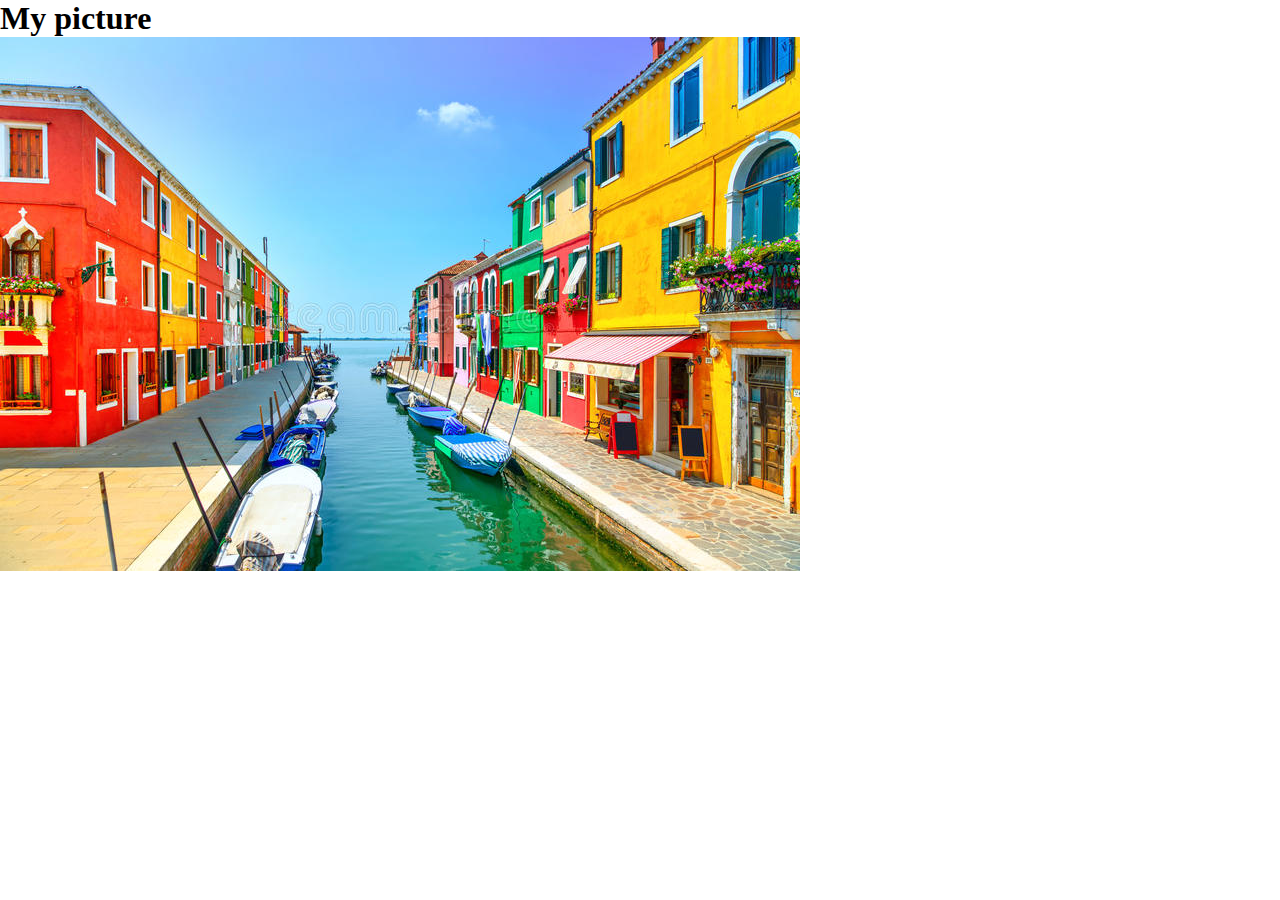
==== index.html @ 94208e84 "setup completed" ====
<!DOCTYPE html>
<html lang="en">
<head>
    <meta charset="UTF-8">
    <meta name="viewport" content="width=device-width, initial-scale=1.0">
    <title>Document</title>
    <link rel="stylesheet" href="style.css">
</head>
<body>
    <h1>My picture</h1>
    <div class="container">
        <div class="row">
            <img src="images/A.jpg" alt="">
        </div>
    </div>
</body>
</html>
---- style.css ----
*{
    margin: 0;
    padding: 0;
    box-sizing: border-box;
}
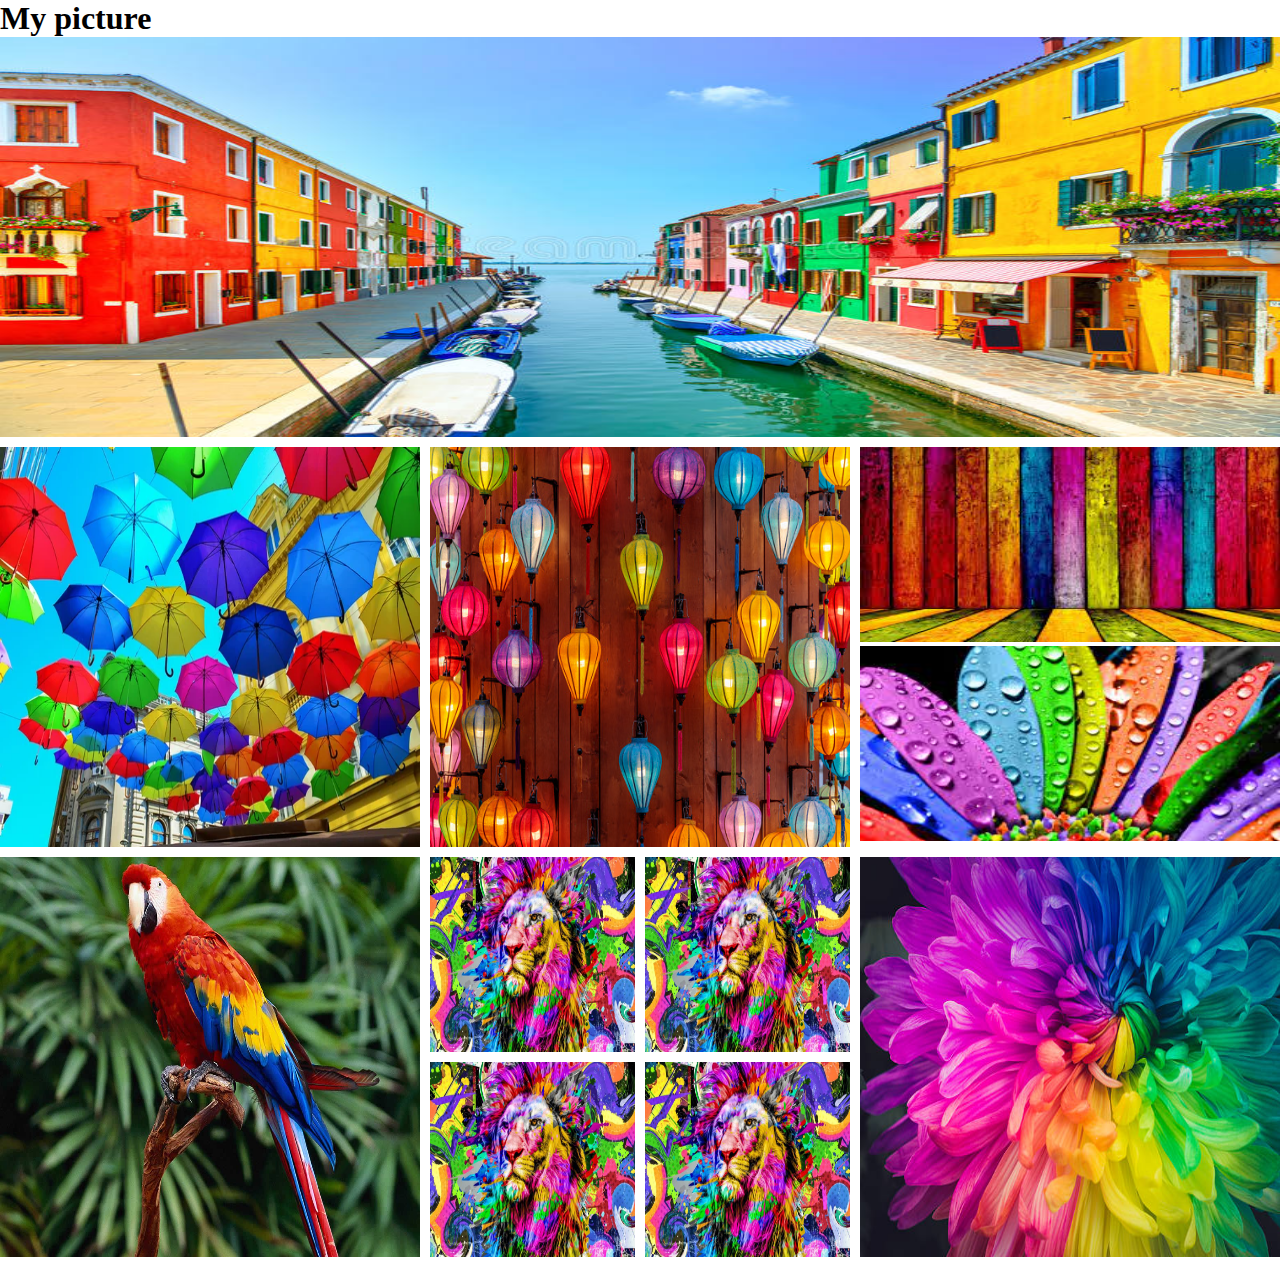
==== commit 5e39394b: "image" ====
--- a/index.html
+++ b/index.html
@@ -12,6 +12,33 @@
         <div class="row">
             <img src="images/A.jpg" alt="">
         </div>
+
+        <div class="row">
+            <div>
+                <img src="images/B.jpg" alt="">                
+            </div>
+            <div>
+                <img src="images/C.jpg" alt="">
+            </div>
+            <div class="vartical-div">
+                <img src="images/D.jpg" alt="">
+                <img src="images/E.jpg" alt="">
+            </div>
+        </div>
+        <div class="row">
+            <div>
+                <img src="images/F.jpg" alt="">
+            </div>
+            <div class="square-collage">
+                <img src="images/G.jpg" alt="">
+                <img src="images/G.jpg" alt="">
+                <img src="images/G.jpg" alt="">
+                <img src="images/G.jpg" alt="">
+            </div>
+            <div>
+                <img src="images/H.jpg" alt="">
+            </div>
+        </div>
     </div>
 </body>
 </html>--- a/style.css
+++ b/style.css
@@ -1,5 +1,29 @@
 *{
     margin: 0;
     padding: 0;
-    box-sizing: border-box;
+    /* box-sizing: border-box; */
+}
+.row{
+    height: 400px;
+    display: flex;
+    gap: 10px;
+    margin-bottom: 10px;
+}
+
+.row > div{
+    flex: 1;
+}
+img{
+    width: 100%;
+    height: 100%;
+    /* object-fit: cover; */
+}
+.vartical-div img{
+    height: calc((100% - 10px) / 2);
+    /* height: 50%; */
+}
+.square-collage{
+    display: grid;
+    grid-template-columns: repeat(2,1fr);
+    gap: 10px;
 }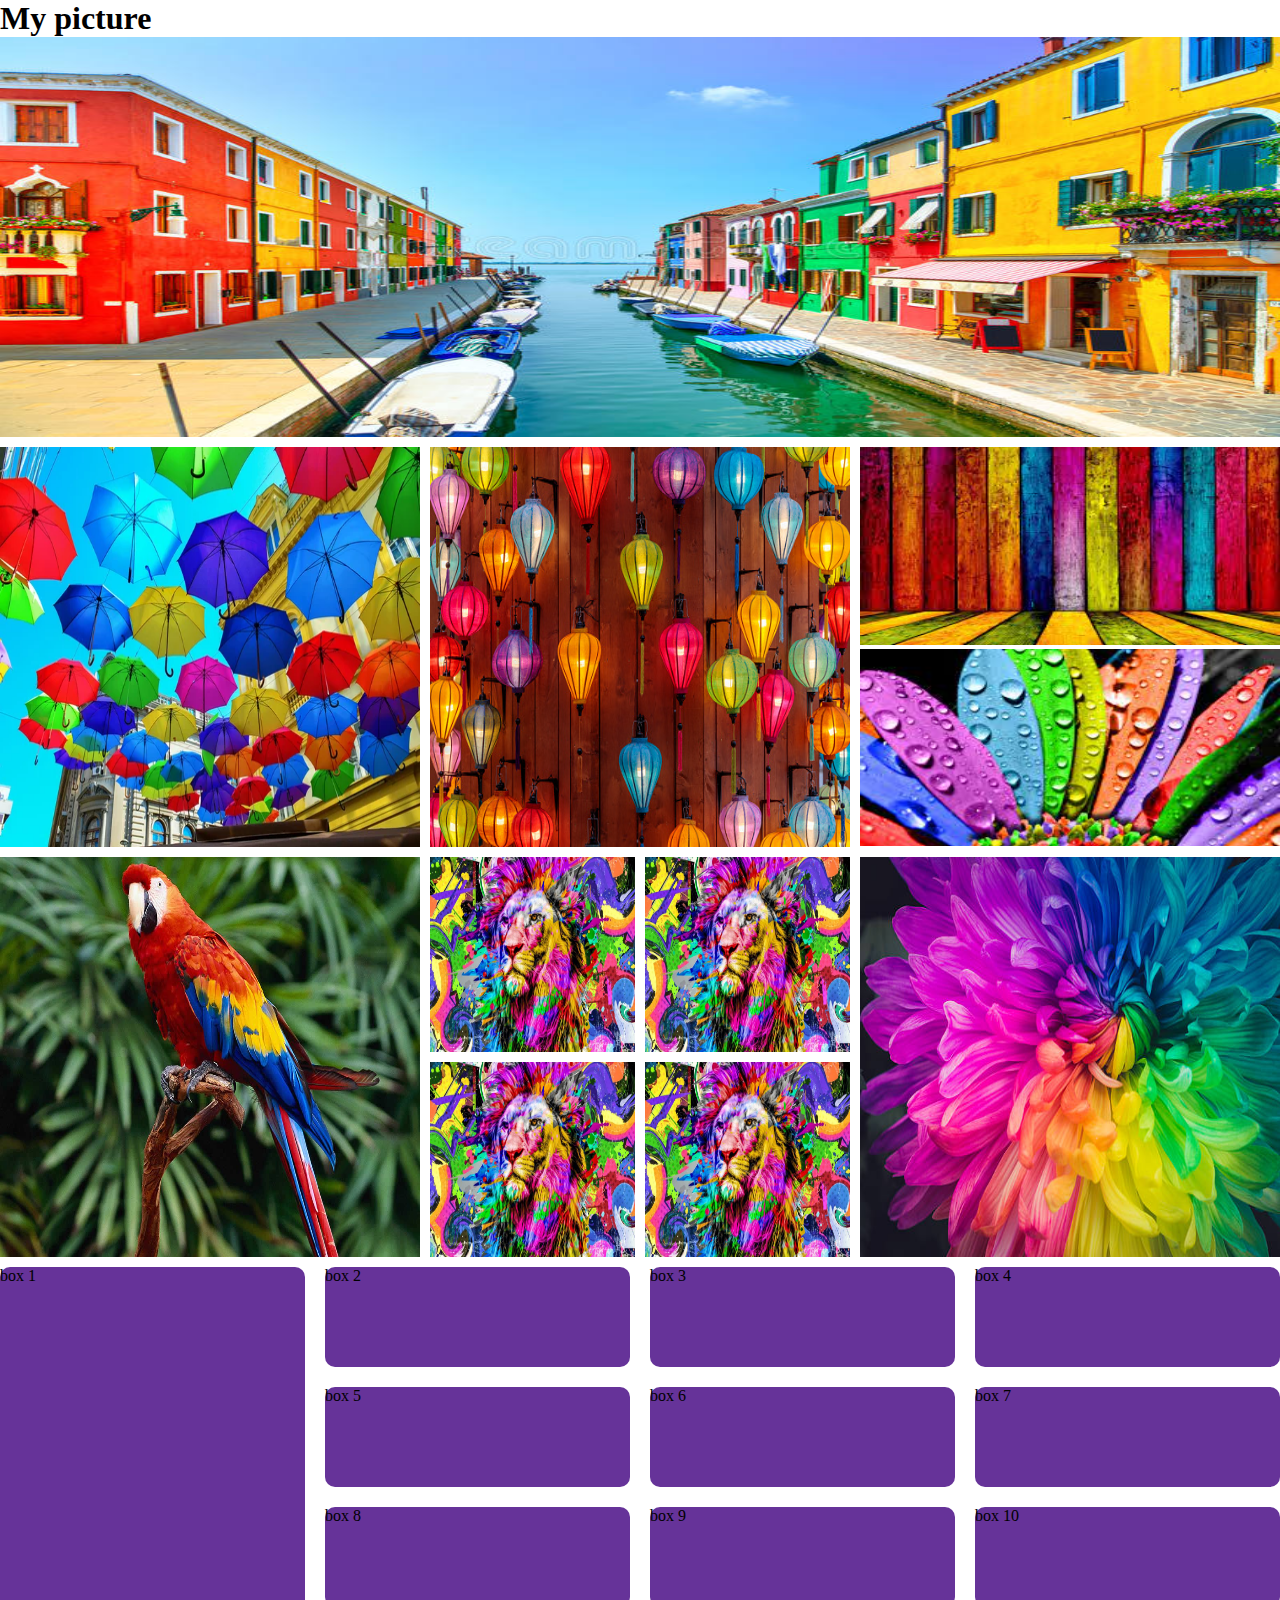
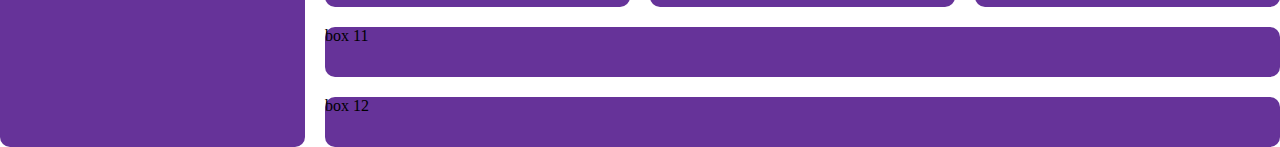
==== commit 1501fc93: "span 3" ====
--- a/index.html
+++ b/index.html
@@ -40,5 +40,20 @@
             </div>
         </div>
     </div>
+
+    <div class="grid-container">
+        <div class="boxes" id="box-1">box 1</div>
+        <div class="boxes" id="box-2">box 2</div>
+        <div class="boxes" id="box-3">box 3</div>
+        <div class="boxes" id="box-4">box 4</div>
+        <div class="boxes" id="box-5">box 5</div>
+        <div class="boxes" id="box-6">box 6</div>
+        <div class="boxes" id="box-7">box 7</div>
+        <div class="boxes" id="box-8">box 8</div>
+        <div class="boxes" id="box-9">box 9</div>
+        <div class="boxes" id="box-10">box 10</div>
+        <div class="boxes" id="box-11">box 11</div>
+        <div class="boxes" id="box-12">box 12</div>
+    </div>
 </body>
 </html>--- a/style.css
+++ b/style.css
@@ -18,12 +18,56 @@
     height: 100%;
     /* object-fit: cover; */
 }
+.vartical-div{
+
+}
 .vartical-div img{
-    height: calc((100% - 10px) / 2);
+    height: calc((100% - 5px) / 2);
     /* height: 50%; */
 }
+
 .square-collage{
     display: grid;
     grid-template-columns: repeat(2,1fr);
     gap: 10px;
+}
+
+/* responsive media queary */
+@media screen and (max-width:576px){
+    .row{
+        flex-direction: column;
+        height: auto;
+    }
+    .square-collage{
+        grid-template-columns: repeat(1,1fr);
+    }
+}
+/* grid-container */
+.grid-container{
+    display: grid;
+    grid-template-columns: repeat(4,1fr);
+    grid-template-rows: repeat(3,100px) 50px 50px;
+    gap: 20px;
+}
+.boxes{
+    background-color: rebeccapurple;
+    border-radius: 10px;
+
+}
+#box-1{
+    grid-row: span 5;
+}
+#box-11,#box-12{
+    grid-column: span 3;
+
+}
+/* #box-12{
+
+} */
+/* mediam device */
+@media screen and (min-width:577px) and (max-width:992px){
+    .row{
+        flex-direction: column;
+        height: auto;
+    }
 }